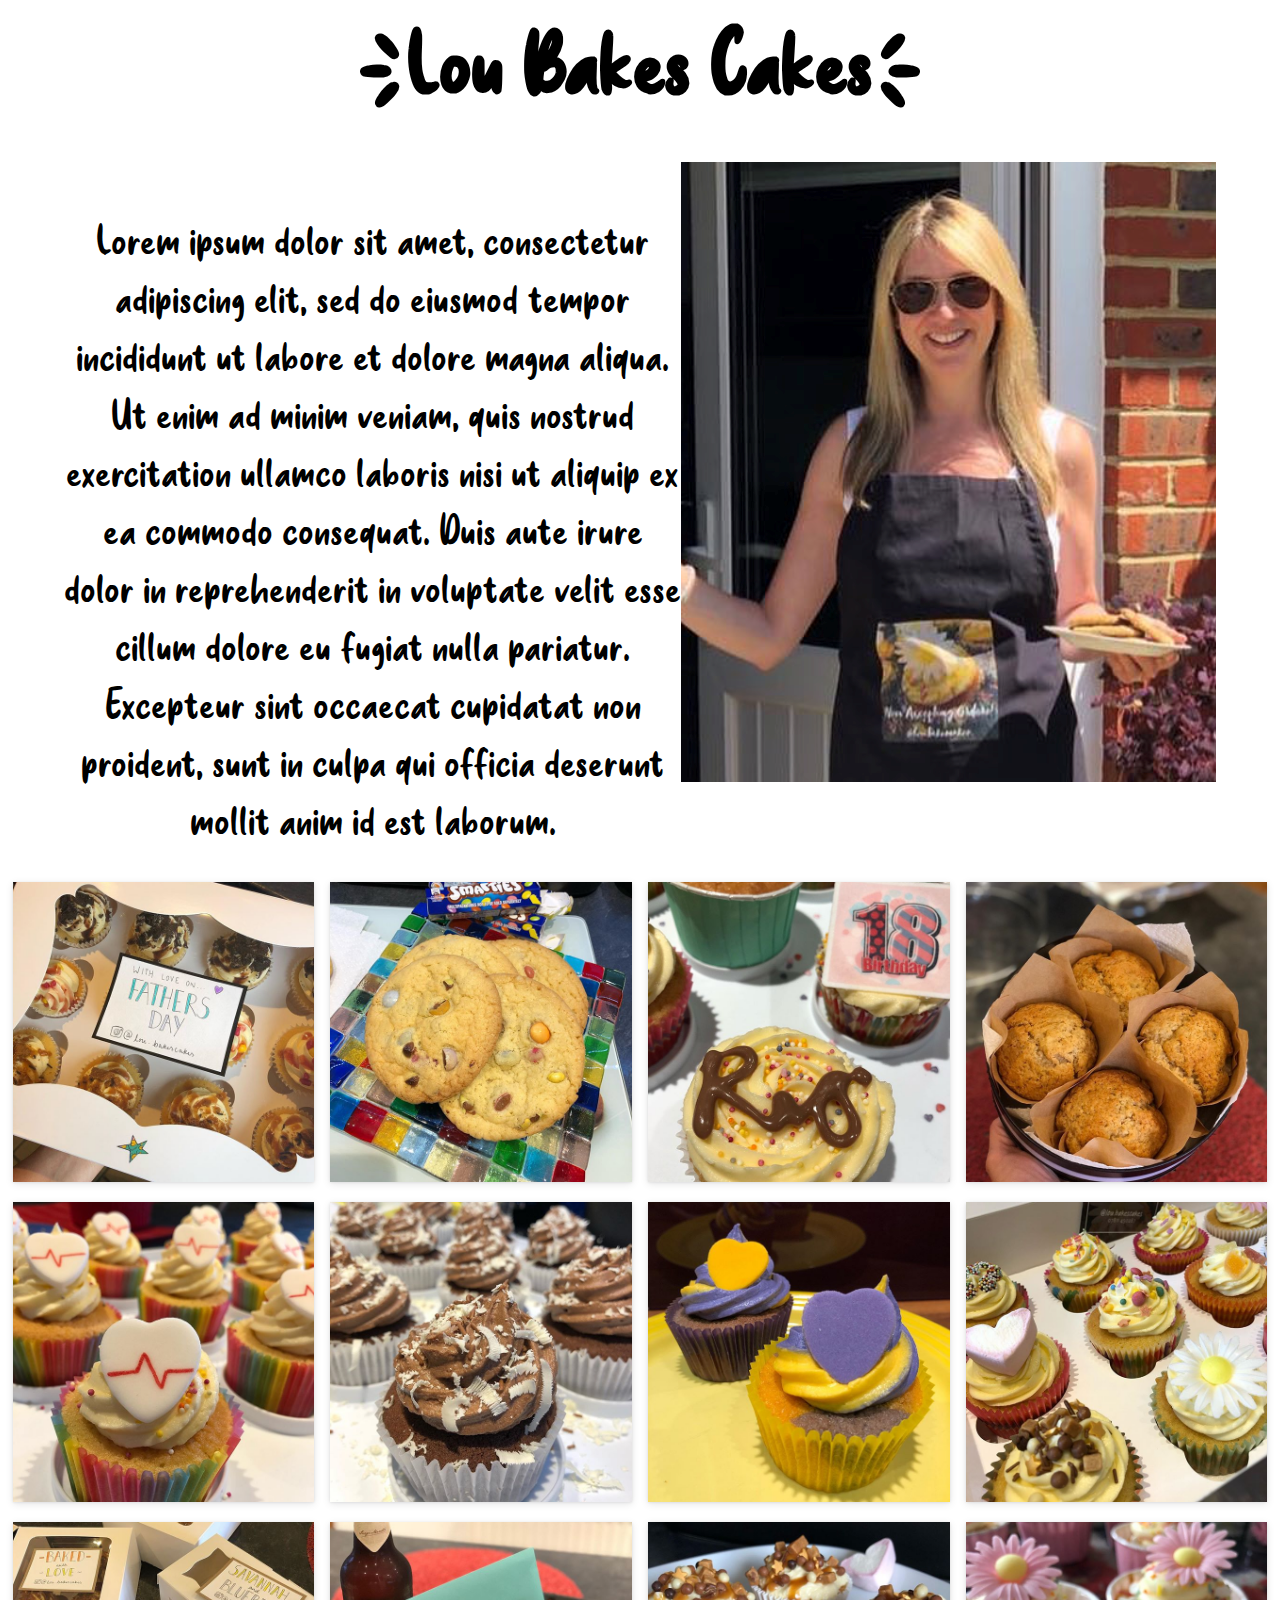
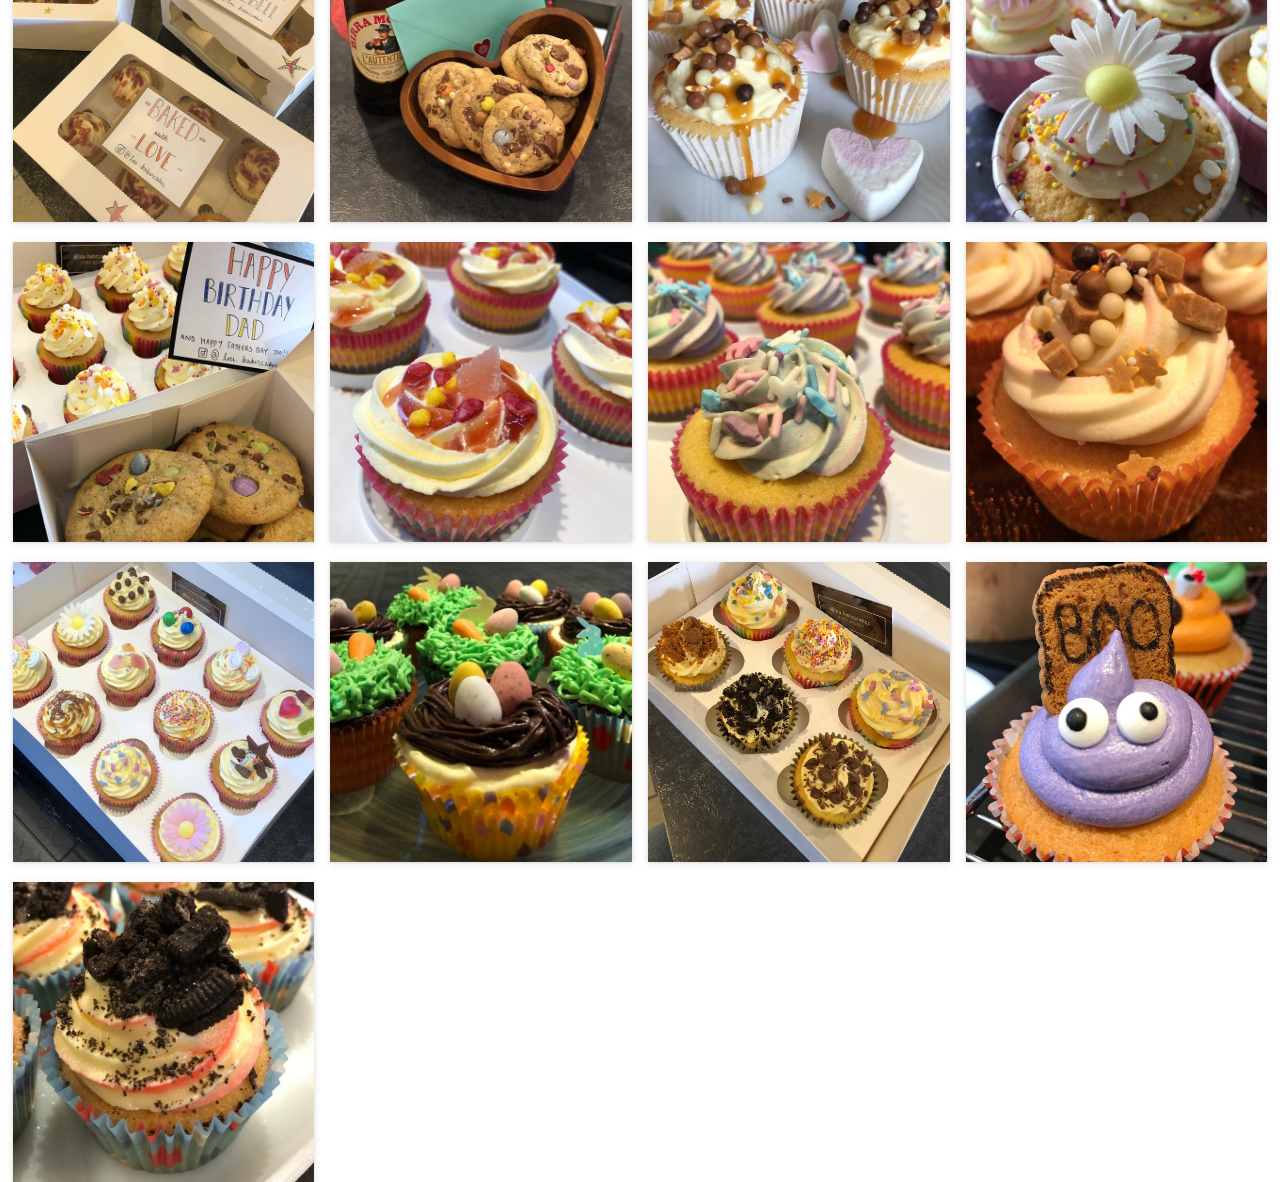
==== index.html @ ab030584 "Initial commit" ====
<!DOCTYPE html>
<html>

<head>
  <title>Lou Bakes Cakes</title>
  <link rel="stylesheet" href="styles.css">
  <script src="script.js"></script>
</head>

<body onload="loadImages()">

  <div class="mainContainer">
    <div class="headingContainer">
      <h1>{Lou Bakes Cakes}</h1>
    </div>

    <div class="introContainer">
      <div class="flexTextHolder">
        <p class="introText">
          Lorem ipsum dolor sit amet, consectetur adipiscing elit, sed do eiusmod tempor incididunt ut labore et dolore magna aliqua. Ut enim ad minim veniam, quis nostrud exercitation ullamco laboris nisi ut aliquip ex ea commodo consequat. Duis aute irure dolor in reprehenderit in voluptate velit esse cillum dolore eu fugiat nulla pariatur. Excepteur sint occaecat cupidatat non proident, sunt in culpa qui officia deserunt mollit anim id est laborum.
        </p>
      </div>
      <div class="flexPhotoHolder">
        <img class="imageClass" src="images/portrait.png">
      </div>
    </div>

    <div id="grid" class="cssgrid">
    </div>

  </div>

</body>
</html>
---- styles.css ----
@font-face {
  font-family: headingFont;
  src: url(fonts/SweetPurple.ttf);
}

body {
  margin: 0;
  top: 0;
}

h1 {
  font-size: 100px;
  font-family: headingFont;
  margin: 0;
}

.mainContainer {
  width: 100%;
  height: 900px;
}

.headingContainer {
    width: 98%;
    height: 18%;
    text-align: center;
    margin-left: 1%;
    margin-right: 1%;
}

.introContainer {
  width: 90%;
  height: 80%;
  display: flex;
  text-align: center;
  margin-left: 5%;
  margin-right: 5%;
}

.flexTextHolder {
  flex: 2;
}

.flexPhotoHolder {
  flex: 1;
}

.introText {
  font-family: headingFont;
  font-size: 48px;
}

.cssgrid {
  display: grid;
  width: 98%;
  height: 100%;
  align-items: center;
  gap: 1rem;

  grid-template-columns: repeat(auto-fit, minmax(300px, 1fr));
  grid-auto-rows: 300px;
  row-gap: 20px;
  margin-left: 1%;
  margin-right: 1%;
}

.card {
  display: flex;
  flex-direction: column;
  justify-content: center;
  align-items: center;
  font-size: 3rem;
  color: #fff;
  box-shadow: rgba(3, 8, 20, 0.1) 0px 0.15rem 0.5rem, rgba(2, 8, 20, 0.1) 0px 0.075rem 0.175rem;
  height: 100%;
  width: 100%;
  transition: all 200ms;
  overflow: hidden;

  grid-row: span 1 / auto;

  background-size: cover;
  background-position: center;
  background-repeat: no-repeat;
  cursor: pointer;
}
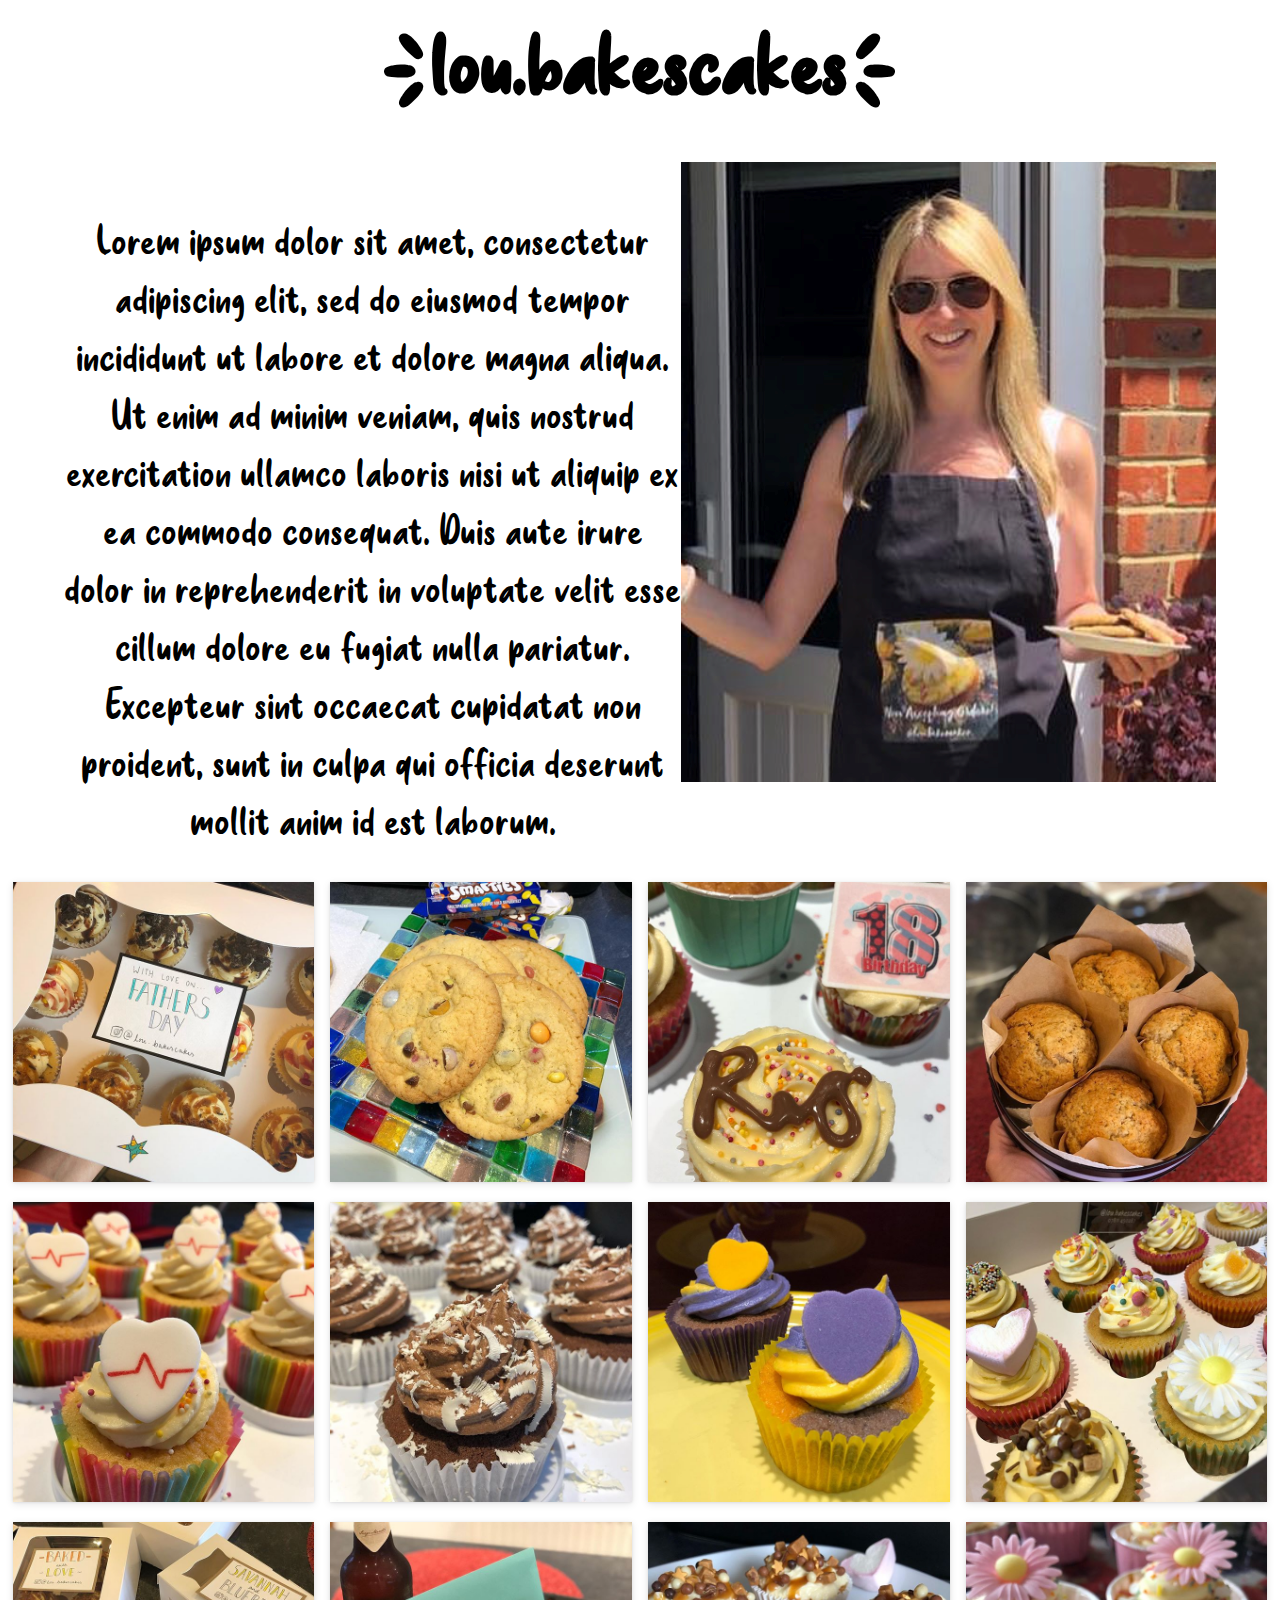
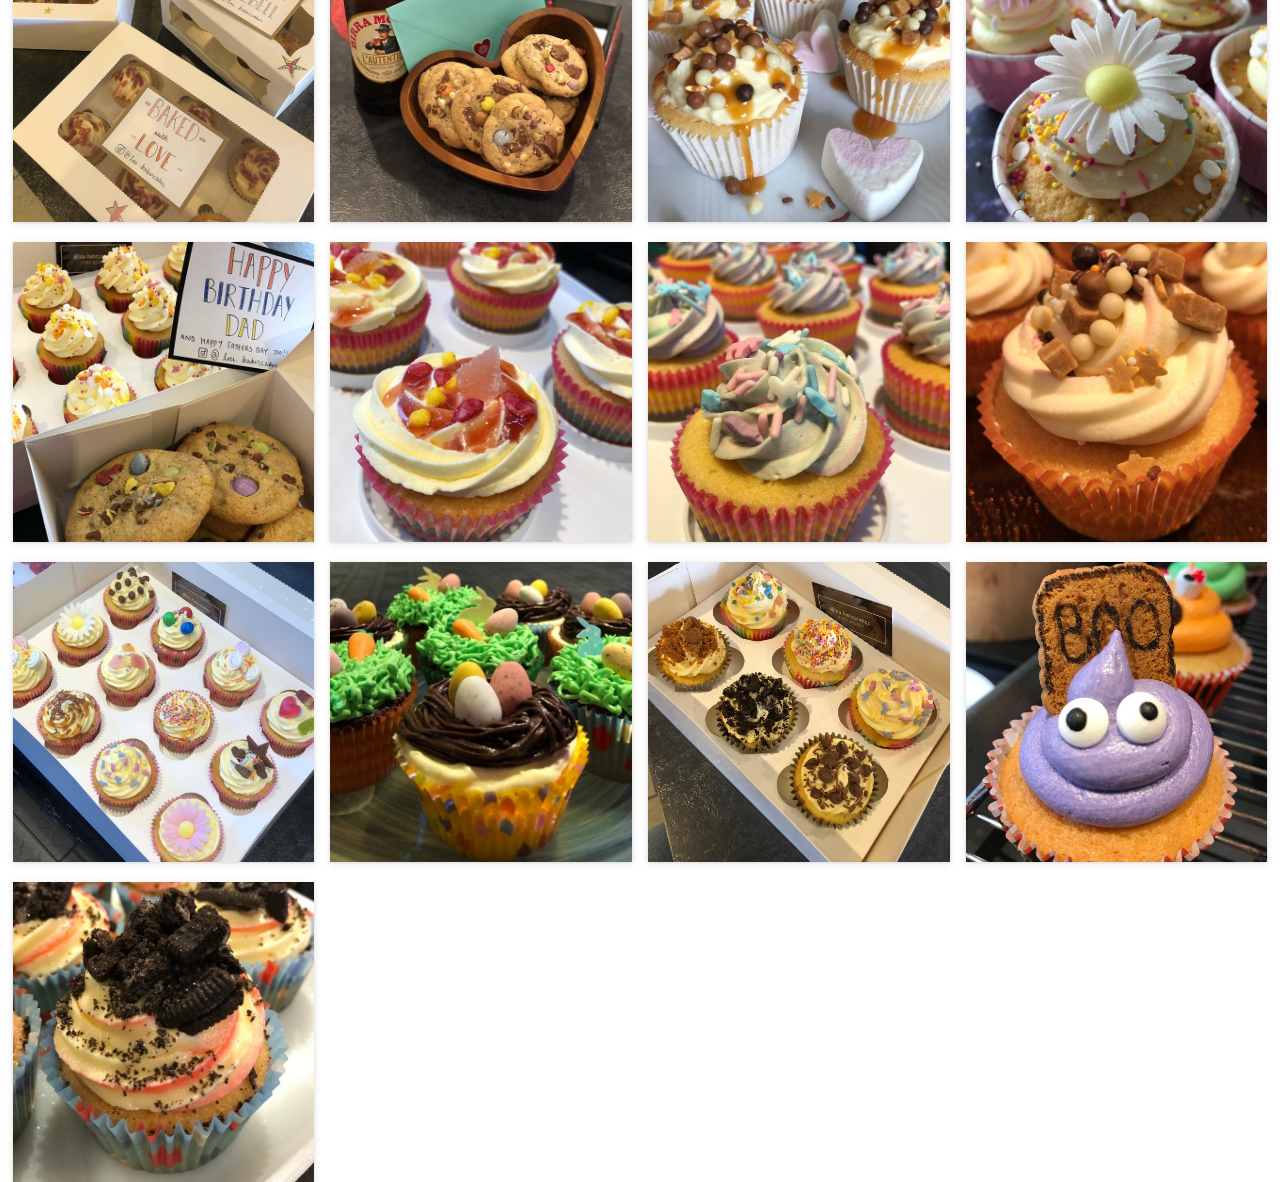
==== commit 4ffbb830: "Testing Changes" ====
--- a/index.html
+++ b/index.html
@@ -11,7 +11,7 @@
 
   <div class="mainContainer">
     <div class="headingContainer">
-      <h1>{Lou Bakes Cakes}</h1>
+      <h1>{lou.bakescakes}</h1>
     </div>
 
     <div class="introContainer">
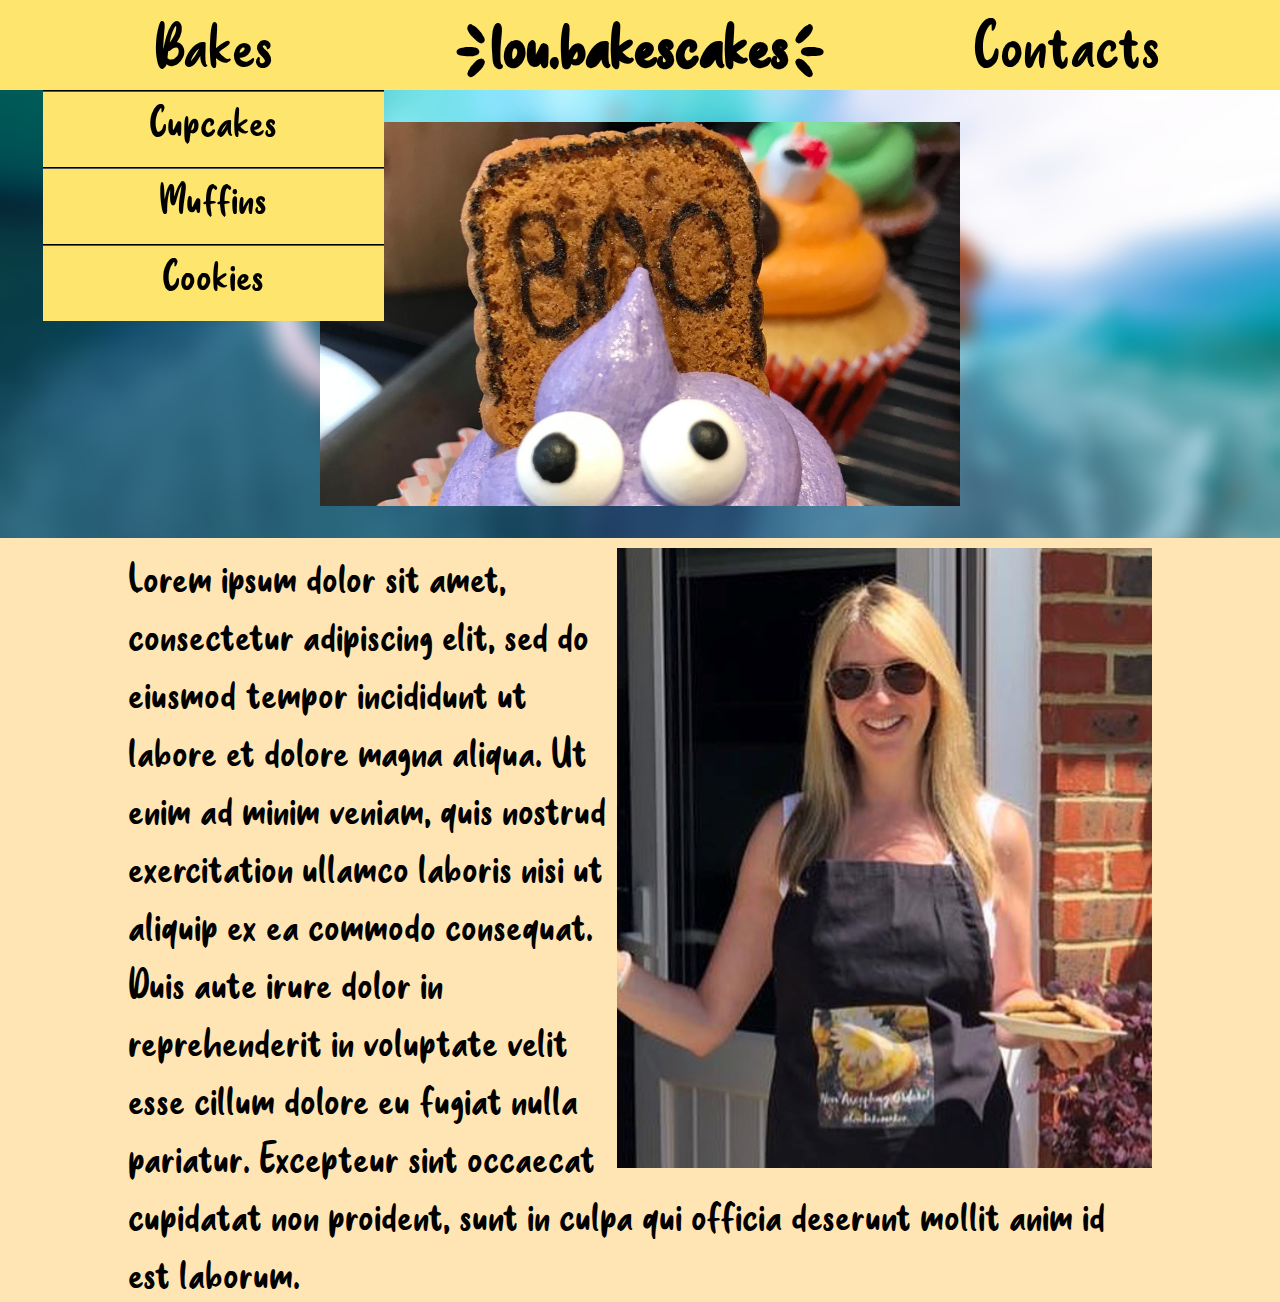
==== commit 93d62153: "Refactored and more bake pages created" ====
--- a/index.html
+++ b/index.html
@@ -4,30 +4,61 @@
 <head>
   <title>Lou Bakes Cakes</title>
   <link rel="stylesheet" href="styles.css">
-  <script src="script.js"></script>
+  <meta name="viewport" content="width=device-width, initial-scale=1.0">
 </head>
 
-<body onload="loadImages()">
+<body>
 
-  <div class="mainContainer">
-    <div class="headingContainer">
-      <h1>{lou.bakescakes}</h1>
+  <header>
+    <nav>
+      <ul>
+        <li>
+          <div id="dropdownwrapperbakes" style='height: 100%'>
+            <div class='navLinksContainer'>
+              <a class='navLinks'>Bakes</a>
+            </div>
+            <div id='dropdownbakes'>
+              <a href='bakes/cupcakes.html'><div class='dropdownelements'>Cupcakes</div></a>
+              <a href='bakes/muffins.html'><div class='dropdownelements'>Muffins</div></a>
+              <a href='bakes/cookies.html'><div class='dropdownelements'>Cookies</div></a>
+            </div>
+          </div>
+        </li>
+        <li class='loubakescakes'><h1>{lou.bakescakes}</h1></li>
+        <li >
+          <div class='navLinksContainer'>
+            <a class='navLinks'>Contacts</a>
+          </div>
+        </li>
+      </ul>
+    </nav>
+  </header>
+
+  <div class='banner'>
+    <div class='logo'></div>
+  </div>
+
+  <div class='introPicture'>
+    <img class='imageClass' src='images/portrait.png'>
+    Lorem ipsum dolor sit amet, consectetur adipiscing elit, sed do eiusmod tempor
+    incididunt ut labore et dolore magna aliqua. Ut enim ad minim veniam, quis nostrud
+    exercitation ullamco laboris nisi ut aliquip ex ea commodo consequat.
+    Duis aute irure dolor in reprehenderit in voluptate velit esse cillum dolore eu
+    fugiat nulla pariatur. Excepteur sint occaecat cupidatat non proident, sunt in
+    culpa qui officia deserunt mollit anim id est laborum.
+  </div>
+
+  <div class='mobileflex'>
+    <div class='flexchild'><h1>{lou.bakescakes}</h1></div>
+    <div class='flexchildimage'><img class='imageClass' src='images/portrait.png'></div>
+    <div class='flexchildtext'>
+      Lorem ipsum dolor sit amet, consectetur adipiscing elit, sed do eiusmod tempor
+      incididunt ut labore et dolore magna aliqua. Ut enim ad minim veniam, quis nostrud
+      exercitation ullamco laboris nisi ut aliquip ex ea commodo consequat.
+      Duis aute irure dolor in reprehenderit in voluptate velit esse cillum dolore eu
+      fugiat nulla pariatur. Excepteur sint occaecat cupidatat non proident, sunt in
+      culpa qui officia deserunt mollit anim id est laborum.
     </div>
-
-    <div class="introContainer">
-      <div class="flexTextHolder">
-        <p class="introText">
-          Lorem ipsum dolor sit amet, consectetur adipiscing elit, sed do eiusmod tempor incididunt ut labore et dolore magna aliqua. Ut enim ad minim veniam, quis nostrud exercitation ullamco laboris nisi ut aliquip ex ea commodo consequat. Duis aute irure dolor in reprehenderit in voluptate velit esse cillum dolore eu fugiat nulla pariatur. Excepteur sint occaecat cupidatat non proident, sunt in culpa qui officia deserunt mollit anim id est laborum.
-        </p>
-      </div>
-      <div class="flexPhotoHolder">
-        <img class="imageClass" src="images/portrait.png">
-      </div>
-    </div>
-
-    <div id="grid" class="cssgrid">
-    </div>
-
   </div>
 
 </body>
--- a/styles.css
+++ b/styles.css
@@ -3,64 +3,197 @@
   src: url(fonts/SweetPurple.ttf);
 }
 
+/*
+Styles for the navigation bar
+*/
+
 body {
   margin: 0;
+  background-color: #ffe5b4;
+}
+
+header {
+  width: 100%;
+  height: 90px;
+  background-color: #fde56e;
+  position: fixed;
+  z-index: 1;
   top: 0;
 }
 
+nav {
+  width: 100%;
+  height: 100%;
+}
+
+li {
+  margin: 0;
+  flex: 1;
+  text-align: center;
+  cursor: pointer;
+  list-style: none;
+  height: 100%;
+}
+
+ul {
+  padding: 0;
+  margin: 0;
+  display: flex;
+  justify-content: space-between;
+  align-items: center;
+  height: 100%;
+}
+
 h1 {
-  font-size: 100px;
-  font-family: headingFont;
-  margin: 0;
-}
-
-.mainContainer {
-  width: 100%;
-  height: 900px;
-}
-
-.headingContainer {
-    width: 98%;
-    height: 18%;
-    text-align: center;
-    margin-left: 1%;
-    margin-right: 1%;
-}
-
-.introContainer {
+  font-size: 72px;
+  font-family: headingFont;
+  margin: 0;
+  padding: 0;
+  text-align: center;
+  flex: 1;
+}
+
+a {
+  text-decoration: none;
+  color: black;
+}
+
+.navLinksContainer {
+  height: 100%;
+}
+
+.navLinks {
+  font-family: headingFont;
+  font-size: 72px;
+}
+
+#dropdownbakes {
+  width: 80%;
+  margin-left: 10%;
+  display: none;
+}
+
+.dropdownelements {
+  width: 100%;
+  height: 75px;
+  font-size: 48px;
+  font-family: headingFont;
+  background-color: #fde56e;
+  border-top: 2px groove black;
+  transition: background-color 0.1s ease-in-out;
+}
+
+#dropdownwrapperbakes {
+  height: 100%;
+}
+
+#dropdownwrapperbakes:hover #dropdownbakes{
+  display: block;
+}
+
+.dropdownelements:hover {
+  background-color: #ffe5b4;
+}
+
+/*
+Styles for the banner and logo
+*/
+
+.banner {
+  background-image: url('banner.jpg');
+  background-size: cover;
+  background-repeat: no-repeat;
+  width: 100%;
+  height: 35vw;
+  position: relative;
+  margin-top: 90px;
+}
+
+.logo {
+  background-image: url('logo.jpg');
+  background-size: cover;
+  background-repeat: no-repeat;
+  position: absolute;
+  top: 50%;
+  left: 50%;
+  width: 50%;
+  height: 30vw;
+  transform: translate(-50%, -50%);
+}
+
+/*
+Styles for intro part of the main page
+*/
+
+.introPicture {
+  width: 80%;
+  height: 700px;
+  margin-left: 10%;
+  margin-right: 10%;
+  margin-top: 10px;
+  margin-bottom: 10px;
+  font-family: headingFont;
+  font-size: 48px;
+}
+
+.imageClass {
+  background-image: url('images/portrait.png');
+  background-repeat: no-repeat;
+  background-size: contain;
+  float: right;
+}
+
+.mobileflex {
+  display: none;
+}
+
+/*
+Styles for the products (cupcakes, muffins, etc...)
+*/
+
+.productbanner {
+  background-image: url('banner.jpg');
+  background-size: cover;
+  background-repeat: no-repeat;
+  width: 100%;
+  height: 40vh;
+  position: relative;
+  margin-top: 90px;
+}
+
+.productTitle {
+  position: absolute;
+  top: 50%;
+  left: 50%;
+  width: 100%;
+  height: 15vh;
+  transform: translate(-50%, -50%);
+}
+
+.titles {
+  font-size: 80px;
+  font-family: headingFont;
+  margin: 0;
+  padding: 0;
+  text-align: center;
+}
+
+.grid {
+  display: grid;
   width: 90%;
-  height: 80%;
-  display: flex;
-  text-align: center;
+  align-items: center;
+  gap: 1rem;
+
+  grid-template-columns: repeat(auto-fit, minmax(400px, 1fr));
+  grid-auto-rows: 600px;
+  row-gap: 20px;
+
+  column-gap: 2rem;
+
   margin-left: 5%;
   margin-right: 5%;
-}
-
-.flexTextHolder {
-  flex: 2;
-}
-
-.flexPhotoHolder {
-  flex: 1;
-}
-
-.introText {
-  font-family: headingFont;
-  font-size: 48px;
-}
-
-.cssgrid {
-  display: grid;
-  width: 98%;
-  height: 100%;
-  align-items: center;
-  gap: 1rem;
-
-  grid-template-columns: repeat(auto-fit, minmax(300px, 1fr));
-  grid-auto-rows: 300px;
-  row-gap: 20px;
-  margin-left: 1%;
-  margin-right: 1%;
+  margin-top: 20px;
+  margin-bottom: 20px;
 }
 
 .card {
@@ -70,16 +203,198 @@
   align-items: center;
   font-size: 3rem;
   color: #fff;
-  box-shadow: rgba(3, 8, 20, 0.1) 0px 0.15rem 0.5rem, rgba(2, 8, 20, 0.1) 0px 0.075rem 0.175rem;
   height: 100%;
   width: 100%;
   transition: all 200ms;
   overflow: hidden;
-
   grid-row: span 1 / auto;
-
+}
+
+.cardDisplay {
+  background-color: #fcb57f;
+  width: 400px;
+  height: 560px;
+  display: flex;
+  flex-direction: column;
+
+  /*border: 2px solid #000000;*/
+  border-radius: 30px;
+
+}
+
+.cardPictureWrapper {
+  flex: 2;
+}
+
+.cardPicture {
+  margin-left: 20px;
+  margin-right: 20px;
+  margin-top: 20px;
+  margin-bottom: 20px;
+
+  width: 360px;
+  height: 360px;
+
+  background-repeat: no-repeat;
   background-size: cover;
-  background-position: center;
-  background-repeat: no-repeat;
-  cursor: pointer;
-}
+  border-radius: 30px;
+}
+
+.cardTitle {
+  flex: 1;
+  width: 100%;
+}
+
+.cardTitleText {
+  font-size: 48px;
+  font-family: headingFont;
+  margin: 0;
+  padding: 0;
+  text-align: center;
+  color: #000000;
+}
+
+/*
+Various mobile views
+*/
+
+@media screen and (max-width: 1100px) {
+
+  .banner {
+    height: 60vh;
+  }
+
+  .introPicture {
+    font-size: 40px;
+    height: 600px;
+  }
+
+  .imageClass {
+    width: 55%;
+  }
+
+  header {
+    height: 120px;
+    font-size: 100px;
+  }
+
+  h1 {
+    font-size: 100px;
+  }
+
+  .logo {
+    height: 30vw;
+    width: 40%;
+  }
+
+}
+
+@media screen and (max-width: 900px) {
+
+  header {
+    height: 100px;
+    font-size: 80px;
+  }
+
+  h1 {
+    font-size: 80px;
+  }
+
+}
+
+@media screen and (max-width: 800px) {
+
+  .introPicture {
+    display: none;
+  }
+
+  .loubakescakes {
+    display: none;
+  }
+
+  .navLinks {
+    font-size: 60px;
+  }
+
+  h1 {
+    font-size: 60px;
+  }
+
+  .banner {
+    height: 50vh;
+  }
+
+  .logo {
+    height: 45vw;
+    width: 45%;
+  }
+
+  .mobileflex {
+    display: flex;
+    flex-direction: column;
+  }
+
+  .flexchildimage {
+    flex: 5;
+    text-align: center;
+  }
+
+  .flexchildtext {
+    font-family: headingFont;
+    font-size: 48px;
+  }
+
+  .imageClass {
+    float: none;
+  }
+
+  .cardDisplay {
+    width: 240px;
+    height: 400px;
+  }
+  .cardPicture {
+    width: 220px;
+    height: 220px;
+    margin-top: 10px;
+    margin-left: 10px;
+    margin-right: 10px;
+    margin-bottom: 10px;
+  }
+  .grid {
+    grid-template-columns: repeat(auto-fit, minmax(240px, 1fr));
+    grid-auto-rows: 400px;
+    row-gap: 20px;
+
+    column-gap: 1rem;
+  }
+
+}
+
+@media screen and (max-width: 400px) {
+  .logo {
+    height: 30vh;
+    width: 70%;
+  }
+  .cardDisplay {
+    width: 160px;
+    height: 280px;
+  }
+  .cardPicture {
+    width: 140px;
+    height: 140px;
+    margin-top: 10px;
+    margin-left: 10px;
+    margin-right: 10px;
+    margin-bottom: 10px;
+  }
+  .grid {
+    grid-template-columns: repeat(auto-fit, minmax(160px, 1fr));
+    grid-auto-rows: 300px;
+    row-gap: 10px;
+
+    column-gap: 0.2rem;
+  }
+  .cardTitleText {
+    font-size: 36px;
+  }
+}
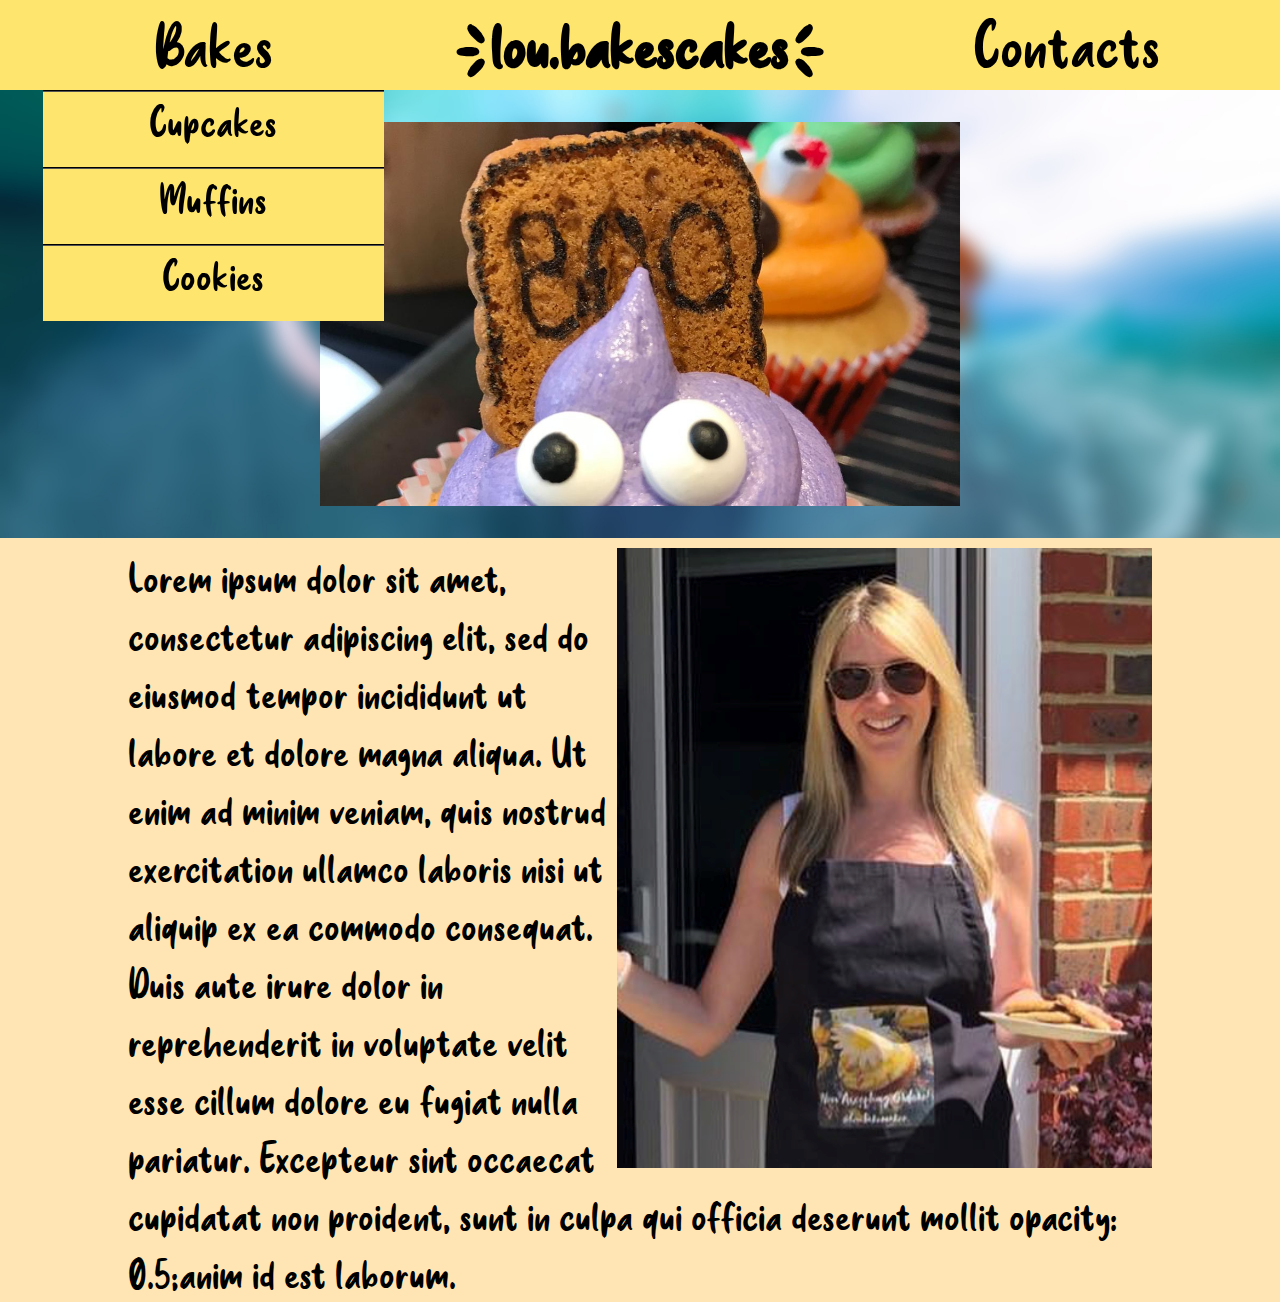
==== commit 1d80f36b: "Finished the phone navigation" ====
--- a/index.html
+++ b/index.html
@@ -5,6 +5,7 @@
   <title>Lou Bakes Cakes</title>
   <link rel="stylesheet" href="styles.css">
   <meta name="viewport" content="width=device-width, initial-scale=1.0">
+  <script src='script.js'></script>
 </head>
 
 <body>
@@ -12,54 +13,63 @@
   <header>
     <nav>
       <ul>
-        <li>
-          <div id="dropdownwrapperbakes" style='height: 100%'>
+        <li class='sideMenuButton' onclick='openNav()'>
+          <p id='sideMenuButton' style='text-align: left'>☰</h1>
+          </li>
+          <li>
+            <div id="dropdownwrapperbakes" style='height: 100%'>
+              <div class='navLinksContainer'>
+                <a class='navLinks'>Bakes</a>
+              </div>
+              <div id='dropdownbakes'>
+                <a href='bakes/cupcakes.html'><div class='dropdownelements'>Cupcakes</div></a>
+                <a href='bakes/muffins.html'><div class='dropdownelements'>Muffins</div></a>
+                <a href='bakes/cookies.html'><div class='dropdownelements'>Cookies</div></a>
+              </div>
+            </div>
+          </li>
+          <li class='loubakescakes'><h1>{lou.bakescakes}</h1></li>
+          <li >
             <div class='navLinksContainer'>
-              <a class='navLinks'>Bakes</a>
+              <a class='navLinks'>Contacts</a>
             </div>
-            <div id='dropdownbakes'>
-              <a href='bakes/cupcakes.html'><div class='dropdownelements'>Cupcakes</div></a>
-              <a href='bakes/muffins.html'><div class='dropdownelements'>Muffins</div></a>
-              <a href='bakes/cookies.html'><div class='dropdownelements'>Cookies</div></a>
-            </div>
-          </div>
-        </li>
-        <li class='loubakescakes'><h1>{lou.bakescakes}</h1></li>
-        <li >
-          <div class='navLinksContainer'>
-            <a class='navLinks'>Contacts</a>
-          </div>
-        </li>
-      </ul>
-    </nav>
-  </header>
+          </li>
+        </ul>
+      </nav>
+    </header>
 
-  <div class='banner'>
-    <div class='logo'></div>
-  </div>
+    <div class='banner'>
+      <div class='logo'></div>
+    </div>
 
-  <div class='introPicture'>
-    <img class='imageClass' src='images/portrait.png'>
-    Lorem ipsum dolor sit amet, consectetur adipiscing elit, sed do eiusmod tempor
-    incididunt ut labore et dolore magna aliqua. Ut enim ad minim veniam, quis nostrud
-    exercitation ullamco laboris nisi ut aliquip ex ea commodo consequat.
-    Duis aute irure dolor in reprehenderit in voluptate velit esse cillum dolore eu
-    fugiat nulla pariatur. Excepteur sint occaecat cupidatat non proident, sunt in
-    culpa qui officia deserunt mollit anim id est laborum.
-  </div>
-
-  <div class='mobileflex'>
-    <div class='flexchild'><h1>{lou.bakescakes}</h1></div>
-    <div class='flexchildimage'><img class='imageClass' src='images/portrait.png'></div>
-    <div class='flexchildtext'>
+    <div class='introPicture'>
+      <img class='imageClass' src='images/portrait.png'>
       Lorem ipsum dolor sit amet, consectetur adipiscing elit, sed do eiusmod tempor
       incididunt ut labore et dolore magna aliqua. Ut enim ad minim veniam, quis nostrud
       exercitation ullamco laboris nisi ut aliquip ex ea commodo consequat.
       Duis aute irure dolor in reprehenderit in voluptate velit esse cillum dolore eu
       fugiat nulla pariatur. Excepteur sint occaecat cupidatat non proident, sunt in
-      culpa qui officia deserunt mollit anim id est laborum.
+      culpa qui officia deserunt mollit opacity: 0.5;anim id est laborum.
     </div>
-  </div>
 
-</body>
-</html>
+    <div id='mobileNavBar'>
+      <a style='margin-top: 75px' href='bakes/cupcakes.html'>Cupcakes</a>
+      <a href='bakes/muffins.html'>Muffins</a>
+      <a href='bakes/cookies.html'>Cookies</a>
+      <a href='#'>Contacts</a>
+    </div>
+
+    <div class='mobileflex'>
+      <div class='flexchildimage'><img class='imageClass' src='images/portrait.png'></div>
+      <div class='flexchildtext'>
+        Lorem ipsum dolor sit amet, consectetur adipiscing elit, sed do eiusmod tempor
+        incididunt ut labore et dolore magna aliqua. Ut enim ad minim veniam, quis nostrud
+        exercitation ullamco laboris nisi ut aliquip ex ea commodo consequat.
+        Duis aute irure dolor in reprehenderit in voluptate velit esse cillum dolore eu
+        fugiat nulla pariatur. Excepteur sint occaecat cupidatat non proident, sunt in
+        culpa qui officia deserunt mollit anim id est laborum.
+      </div>
+    </div>
+
+  </body>
+  </html>
--- a/styles.css
+++ b/styles.css
@@ -10,6 +10,16 @@
 body {
   margin: 0;
   background-color: #ffe5b4;
+  overflow-x: hidden;
+  position: absolute;
+  /*
+
+  Code for moving the page.
+
+  transform: translateX(300px);
+  transition: transform 2s ease-in-out;
+
+  */
 }
 
 header {
@@ -24,6 +34,7 @@
 nav {
   width: 100%;
   height: 100%;
+  display: inline-block;
 }
 
 li {
@@ -56,6 +67,29 @@
 a {
   text-decoration: none;
   color: black;
+}
+
+#mobileNavBar {
+  display: none;
+  width: 0%;
+  height: 100vh;
+  position: fixed;
+  top: 0;
+  transition: width 0.5s ease-in-out;
+  background-color: #fde56e;
+  opacity: 0.9;
+  text-align: center;
+  overflow-x: hidden;
+}
+
+#mobileNavBar a {
+  padding: 8px 8px 8px 8px;
+  text-decoration: none;
+  font-family: headingFont;
+  font-size: 48px;
+  color: #616161;
+  display: block;
+  transition: 0.3s;
 }
 
 .navLinksContainer {
@@ -148,7 +182,7 @@
 }
 
 /*
-Styles for the products (cupcakes, muffins, etc...)
+New CSS for new cupcakes page
 */
 
 .productbanner {
@@ -178,80 +212,94 @@
   text-align: center;
 }
 
-.grid {
-  display: grid;
-  width: 90%;
-  align-items: center;
-  gap: 1rem;
-
-  grid-template-columns: repeat(auto-fit, minmax(400px, 1fr));
-  grid-auto-rows: 600px;
-  row-gap: 20px;
-
-  column-gap: 2rem;
-
-  margin-left: 5%;
-  margin-right: 5%;
-  margin-top: 20px;
-  margin-bottom: 20px;
-}
-
-.card {
+.productBody {
+  width: 80%;
+  margin-left: 10%;
+  margin-bottom: 30px;
   display: flex;
   flex-direction: column;
-  justify-content: center;
-  align-items: center;
-  font-size: 3rem;
-  color: #fff;
-  height: 100%;
-  width: 100%;
-  transition: all 200ms;
-  overflow: hidden;
-  grid-row: span 1 / auto;
-}
-
-.cardDisplay {
-  background-color: #fcb57f;
-  width: 400px;
-  height: 560px;
+}
+
+.productText {
+  font-size: 48px;
+  font-family: headingFont;
+  text-align: center;
+  margin-block-start: 0em;
+  margin-block-end: 0em;
+}
+
+.productList {
+  font-size: 48px;
+  font-family: headingFont;
+  text-align: center;
+  display: block;
+}
+
+/*
+CSS for the pictures
+*/
+
+.pictureMainWrapper {
+  width: 100%;
+  height: 80vh;
   display: flex;
   flex-direction: column;
-
-  /*border: 2px solid #000000;*/
-  border-radius: 30px;
-
-}
-
-.cardPictureWrapper {
+}
+
+.pictureUpperRow {
+  flex: 3;
+  display: flex;
+}
+
+.pictureLowerRow {
   flex: 2;
-}
-
-.cardPicture {
-  margin-left: 20px;
-  margin-right: 20px;
-  margin-top: 20px;
-  margin-bottom: 20px;
-
-  width: 360px;
-  height: 360px;
-
-  background-repeat: no-repeat;
-  background-size: cover;
-  border-radius: 30px;
-}
-
-.cardTitle {
-  flex: 1;
-  width: 100%;
-}
-
-.cardTitleText {
-  font-size: 48px;
-  font-family: headingFont;
-  margin: 0;
-  padding: 0;
-  text-align: center;
-  color: #000000;
+  display: flex;
+}
+
+.pictureUpperCard {
+  width: 100%;
+  padding: 25px 25px 25px 25px;
+}
+
+.portraitPictures {
+  background-repeat: no-repeat;
+  background-size: cover;
+  width: 100%;
+  height: 100%;
+  background-image: url('images/cakes/testFullHD.jpg');
+}
+
+.secondPicture {
+  background-repeat: no-repeat;
+  background-size: cover;
+  width: 100%;
+  height: 56.25%;
+  background-image: url('images/cakes/testFullHD.jpg');
+  margin-top: 30%;
+}
+
+.forthPicture {
+  background-repeat: no-repeat;
+  background-size: cover;
+  width: 50%;
+  height: 100%;
+  margin-left: 25%;
+  background-image: url('images/cakes/testFullHD.jpg');
+  margin-top: 10px;
+}
+
+#thirdRow {
+  display: none;
+}
+
+.sideMenuButton {
+  display: none;
+  z-index: 1;
+}
+
+#sideMenuButton {
+  margin-block-start: 0em;
+  margin-block-end: 0em;
 }
 
 /*
@@ -259,65 +307,84 @@
 */
 
 @media screen and (max-width: 1100px) {
-
-  .banner {
-    height: 60vh;
-  }
-
-  .introPicture {
-    font-size: 40px;
-    height: 600px;
-  }
 
   .imageClass {
     width: 55%;
   }
 
+  /*
+  First view change for the pictures.
+  */
+
+  .pictureMainWrapper {
+    height: 120vh;
+  }
+
+  #firstPicture {
+    display: none;
+  }
+
+  #thirdRow {
+    display: block;
+    flex: 2;
+    margin-top: 10px;
+  }
+
+  .pictureUpperCard {
+    padding: 5px 5px 5px 5px;
+  }
+
+  .forthPicture {
+    width: 90%;
+    margin-left: 5%;
+  }
+
+}
+
+@media screen and (max-width: 800px) {
+
+  .navLinks {
+    font-size: 60px;
+  }
+
+  h1 {
+    font-size: 60px;
+  }
+
+  #sideMenuButton {
+    font-size: 55px;
+  }
+
   header {
-    height: 120px;
-    font-size: 100px;
-  }
-
-  h1 {
-    font-size: 100px;
-  }
-
-  .logo {
-    height: 30vw;
-    width: 40%;
-  }
-
-}
-
-@media screen and (max-width: 900px) {
-
-  header {
-    height: 100px;
-    font-size: 80px;
-  }
-
-  h1 {
-    font-size: 80px;
-  }
-
-}
-
-@media screen and (max-width: 800px) {
+    height: 75px;
+  }
+
+  .banner {
+    margin-top: 75px;
+  }
+
+  .productbanner {
+    margin-top: 75px;
+  }
+
+}
+
+/*
+This is where the buttons at the top disappear.
+*/
+
+@media screen and (max-width: 700px) {
+
+  #mobileNavBar {
+    display: block;
+  }
 
   .introPicture {
     display: none;
   }
 
-  .loubakescakes {
+  .navLinks {
     display: none;
-  }
-
-  .navLinks {
-    font-size: 60px;
-  }
-
-  h1 {
-    font-size: 60px;
   }
 
   .banner {
@@ -329,72 +396,70 @@
     width: 45%;
   }
 
+  .productBody {
+    width: 100%;
+    margin-left: 0;
+  }
+
   .mobileflex {
     display: flex;
     flex-direction: column;
   }
 
-  .flexchildimage {
-    flex: 5;
-    text-align: center;
-  }
-
-  .flexchildtext {
-    font-family: headingFont;
-    font-size: 48px;
-  }
-
   .imageClass {
     float: none;
-  }
-
-  .cardDisplay {
-    width: 240px;
-    height: 400px;
-  }
-  .cardPicture {
-    width: 220px;
-    height: 220px;
-    margin-top: 10px;
-    margin-left: 10px;
-    margin-right: 10px;
-    margin-bottom: 10px;
-  }
-  .grid {
-    grid-template-columns: repeat(auto-fit, minmax(240px, 1fr));
-    grid-auto-rows: 400px;
-    row-gap: 20px;
-
-    column-gap: 1rem;
+    display:block;
+    margin:auto;
+    margin-top: 15px;
+  }
+
+  .flexchildtext {
+    font-size: 36px;
+    font-family: headingFont;
+    text-align: center;
+  }
+
+  #dropdownwrapperbakes:hover #dropdownbakes{
+    display: none;
+  }
+
+  .sideMenuButton {
+    display: block;
+    margin-left: 5px;
+  }
+
+  .loubakescakes {
+    position: absolute;
+    width: 100%;
   }
 
 }
 
 @media screen and (max-width: 400px) {
+
   .logo {
     height: 30vh;
     width: 70%;
   }
-  .cardDisplay {
-    width: 160px;
-    height: 280px;
-  }
-  .cardPicture {
-    width: 140px;
-    height: 140px;
-    margin-top: 10px;
-    margin-left: 10px;
-    margin-right: 10px;
-    margin-bottom: 10px;
-  }
-  .grid {
-    grid-template-columns: repeat(auto-fit, minmax(160px, 1fr));
-    grid-auto-rows: 300px;
-    row-gap: 10px;
-
-    column-gap: 0.2rem;
-  }
-  .cardTitleText {
-    font-size: 36px;
-  }
-}
+
+  h1 {
+    font-size: 48px;
+  }
+
+  #sideMenuButton {
+    font-size: 44px;
+  }
+
+  header {
+    height: 60px;
+  }
+
+  .banner {
+    margin-top: 60px;
+  }
+
+  .productbanner {
+    margin-top: 60px;
+  }
+
+}
